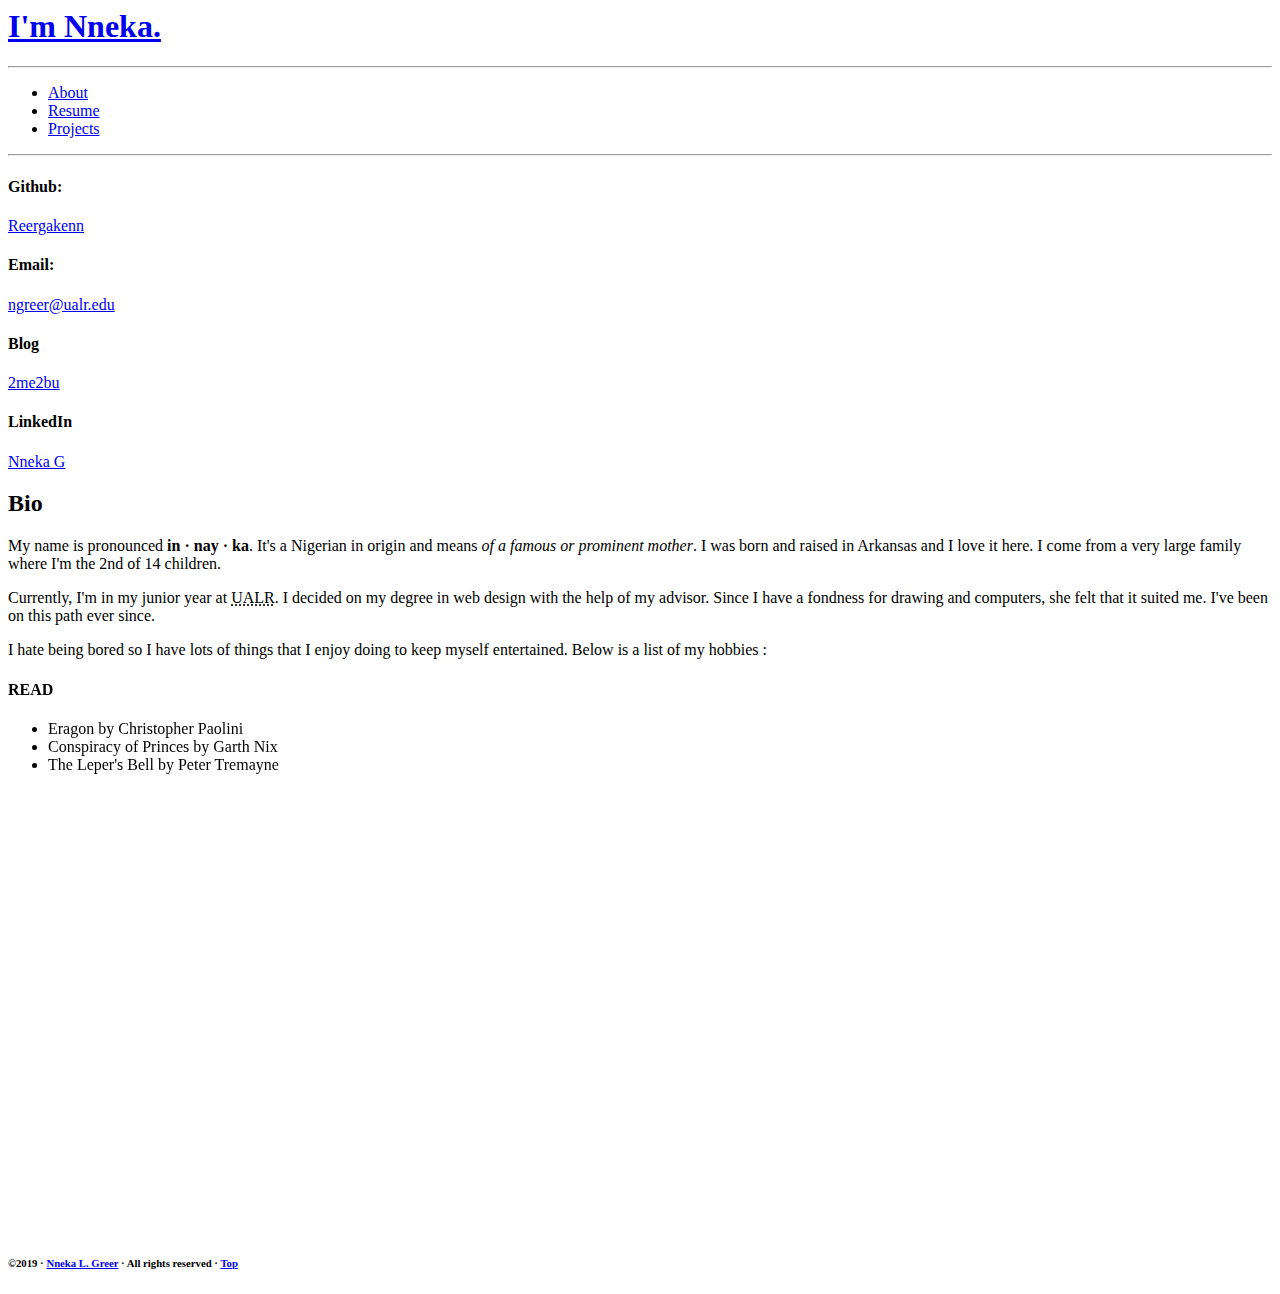
==== about.html @ 956659d1 "Add files via upload" ====
<!Doctype>
<html lang="en-US">
    
    <head>
        <title>About Nneka</title>
        <meta charset="UTF-8">
        <meta name="description" content="about" />
        <meta name="author" content= "Nneka Greer"/>
        <meta name="viewport" content="width=device-width, initial-scale=1, shrink-to-fit=no"/>
        <link href="assets/css/portfolio.css" rel="stylesheet" type="text/css">
        <link href="https://fonts.googleapis.com/css?family=Quintessential|Qwigley|Raleway" rel="stylesheet">
        <link rel="stylesheet" href="https://unpkg.com/aos@next/dist/aos.css" />
        <link href="https://fonts.googleapis.com/css?family=Ibarra+Real+Nova:400,400i,600,600i,700,700i&display=swap" rel="stylesheet">

    </head>
    
    <body class="about-main">
        <h1 id="top"><a href="index.html">I'm Nneka.</a></h1> 
        <hr />
        <section id="nav">
                                                                            <!--Navigation -->
            <ul>
                <li><a href="about.html">About</a></li>
                <li><a href="resume.html">Resume</a></li>
                <li><a href="projects.html">Projects</a></li>
            </ul>
        </section> <!-- end of nav-->
         <hr />
        
        <main class="about">
        
        <section id="info">

           <article> 
                <h4>Github:</h4>
                <a href="...">Reergakenn</a>
            </article>

            <article>
                <h4>Email:</h4>
                <a href="mailto:ngreer@ualr.edu" target="_blank">
                    ngreer@ualr.edu</a>
            </article>  

            <article>   
                <h4>Blog</h4>
                <p><a href="https://2me2bu.wordpress.com/" target="_blank">2me2bu</a></p>
            </article>
        
             <article>   
                <h4>LinkedIn</h4>
                <p><a href="https://linkedin.com/in/nneka-g/" target="_blank">Nneka G</a></p>
            </article>
            
        </section> <!-- end of info-->
         
        <section id="bio">
          <h2>Bio</h2>
            <p> My name is pronounced <strong>in &middot; nay &middot; ka</strong>. It's a Nigerian in origin and means<em title="My mother is so awesome!"> of a famous or prominent mother</em>.
            I was born and raised in Arkansas and I love it here. I come from a very large family where I'm the 2nd of 14 children. </p>
            
            <p>Currently, I'm in my junior year at <abbr title="University of Arkansas at Little Rock">UALR</abbr>. I decided on my degree in web design with the help of my advisor. 
                Since I have a fondness for drawing and computers, she felt that it suited me. I've been on this path ever since.</p>

            <p>I hate being bored so I have lots of things that I enjoy doing to keep myself entertained. Below is a list of my hobbies :
            </p>
        </section> <!-- end of bio-->
      <!--Hobbies -->
        <section class="hobbies">
            <div class="hob read"  data-aos="zoom-in">
                <h4>READ</h4>
                <div class="hob-content">
                    <ul>
                        <li><span class="book">Eragon</span> by Christopher Paolini</li>
                        <li><span class="book">Conspiracy of Princes</span> by Garth Nix</li>
                        <li><span class="book">The Leper's Bell</span> by Peter Tremayne</li>
                    </ul>
            </div>
            </div>
            <div class="hob learn"  data-aos="zoom-in">
                <h4>LEARN</h4>
                <div class="hob-content">
                    <ul>
                        <li>how to paint</li>
                        <li>how to draw</li>
                        <li>about web design</li>
                    </ul>
            </div>
            </div>
            <div class="hob music" data-aos="zoom-in">
                    <h4 class="headline">MUSIC</h4>
                    <div class="hob-content">
                        <ul>
                            <li>Evanescence</li>
                            <li>K-pop</li>
                            <li>Bebe & Cece Winans</li>
                        </ul>
                </div>
                </div>
                <div class="hob games" data-aos="zoom-in">
                    <h4>GAMES</h4>
                    <div class="hob-content">
                        <ul>
                            <li>Final Fantasy X</li>
                            <li>Resident Evil</li>
                            <li>Tekken</li>
                        </ul>
                </div>
                </div>
                <div class="hob show-movies"  data-aos="zoom-in">
                    <h4>SHOWS & MOVIES</h4>
                    <div class="hob-content">                   
                        <ul>
                            <li>Moon Embracing the Sun</li>
                            <li>The Matrix Trilogy</li>
                            <li>Minority Report</li>
                        </ul>
                    </div>
                </div>
            </section>      <!---end of Hobbies-->
        
        </main>
          <footer>                                                         <!--Footer -->
                    <h6> &copy;2019 &middot; <a href="index.html">Nneka L. Greer</a> &middot; All rights reserved &middot; 
                        <a href="#top">Top</a></h6>
          </footer>

          <script src="https://unpkg.com/aos@next/dist/aos.js"></script>
          <script>
                AOS.init({
                  duration: 1500,
                });
              </script>
    </body>
    
</html>
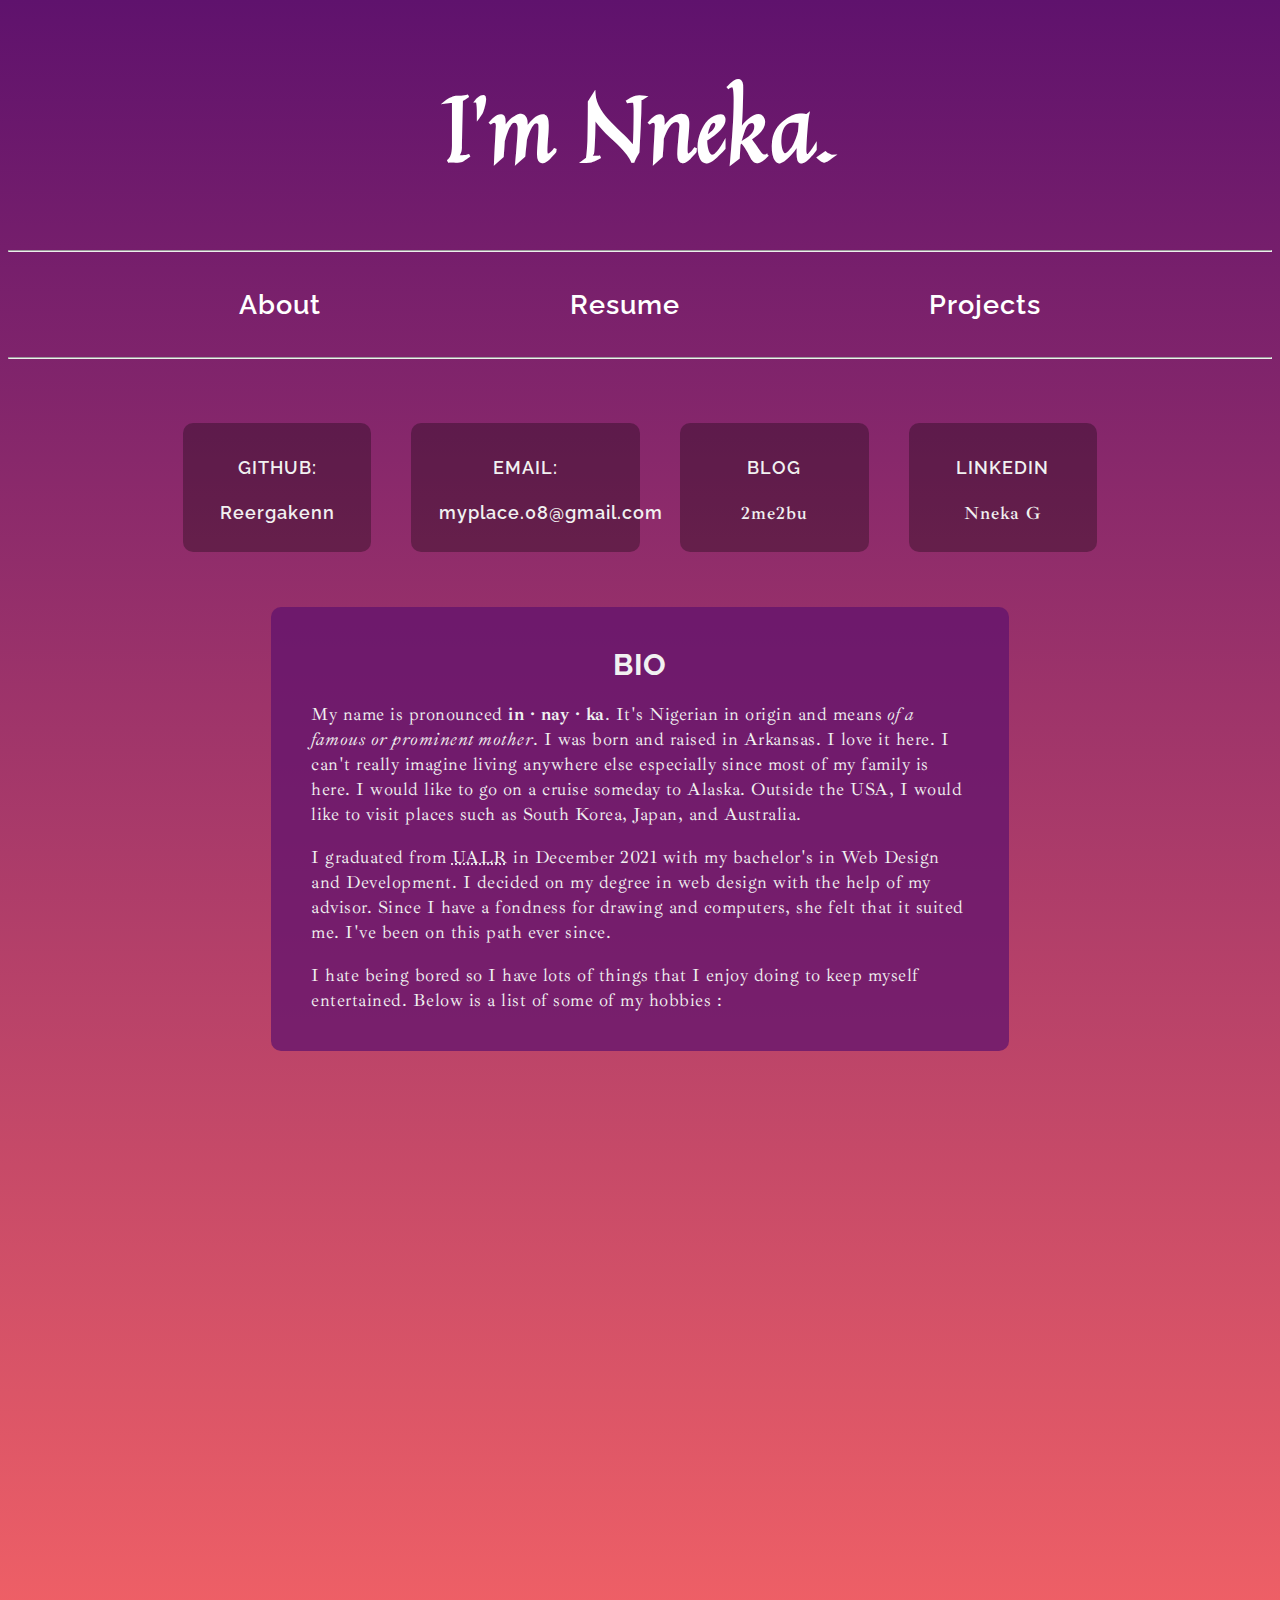
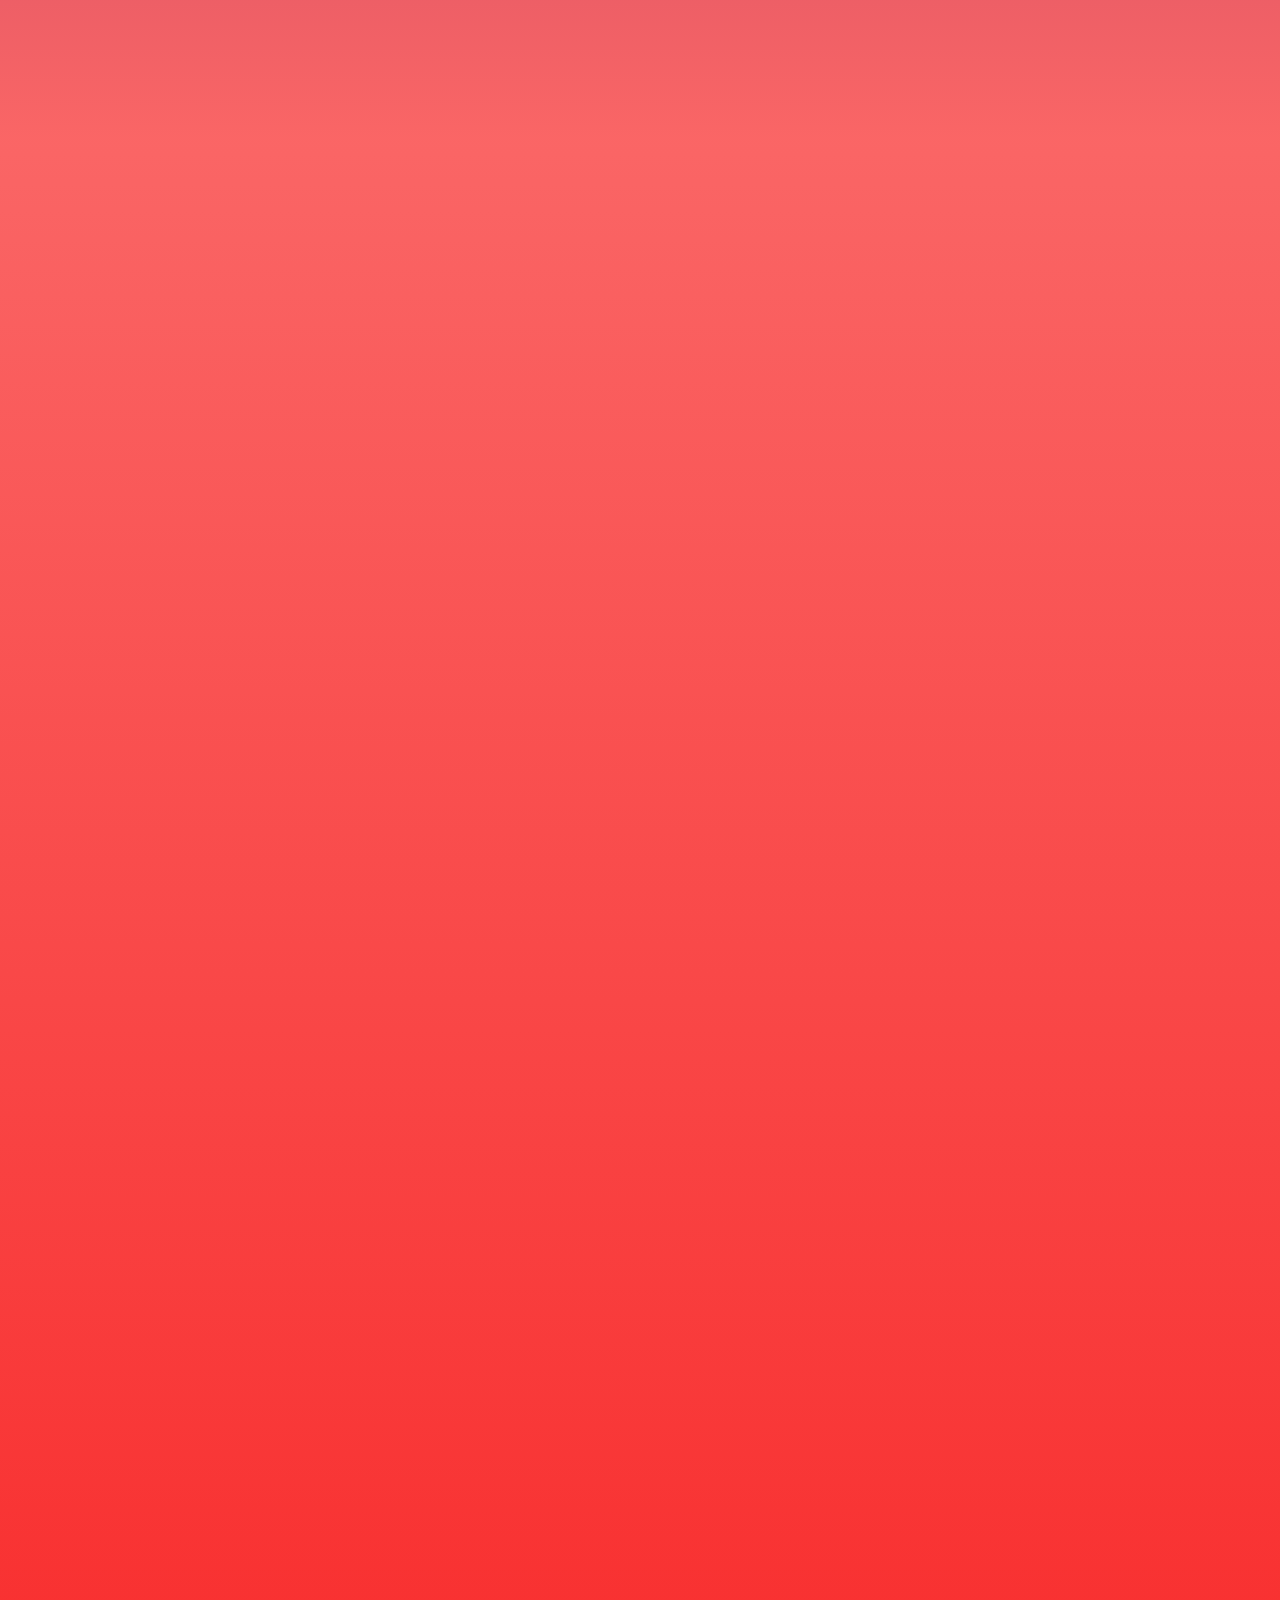
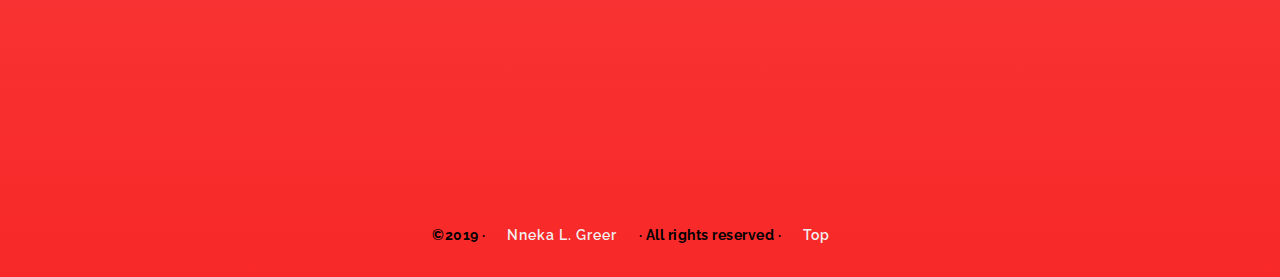
==== commit fcf41c40: "Update about.html" ====
--- a/about.html
+++ b/about.html
@@ -38,8 +38,8 @@
 
             <article>
                 <h4>Email:</h4>
-                <a href="mailto:ngreer@ualr.edu" target="_blank">
-                    ngreer@ualr.edu</a>
+                <a href="mailto:myplace.08@gmail.com" target="_blank">
+                    myplace.08@gmail.com</a>
             </article>  
 
             <article>   
@@ -56,13 +56,13 @@
          
         <section id="bio">
           <h2>Bio</h2>
-            <p> My name is pronounced <strong>in &middot; nay &middot; ka</strong>. It's a Nigerian in origin and means<em title="My mother is so awesome!"> of a famous or prominent mother</em>.
-            I was born and raised in Arkansas and I love it here. I come from a very large family where I'm the 2nd of 14 children. </p>
+            <p> My name is pronounced <strong>in &middot; nay &middot; ka</strong>. It's Nigerian in origin and means<em title="My mother is so awesome!"> of a famous or prominent mother</em>.
+            I was born and raised in Arkansas. I love it here. I can't really imagine living anywhere else especially since most of my family is here. I would like to go on a cruise someday to Alaska. Outside the USA, I would like to visit places such as South Korea, Japan, and Australia.</p>
             
-            <p>Currently, I'm in my junior year at <abbr title="University of Arkansas at Little Rock">UALR</abbr>. I decided on my degree in web design with the help of my advisor. 
+            <p>I graduated from <abbr title="University of Arkansas at Little Rock">UALR</abbr> in December 2021 with my bachelor's in Web Design and Development. I decided on my degree in web design with the help of my advisor. 
                 Since I have a fondness for drawing and computers, she felt that it suited me. I've been on this path ever since.</p>
 
-            <p>I hate being bored so I have lots of things that I enjoy doing to keep myself entertained. Below is a list of my hobbies :
+            <p>I hate being bored so I have lots of things that I enjoy doing to keep myself entertained. Below is a list of some of my hobbies :
             </p>
         </section> <!-- end of bio-->
       <!--Hobbies -->
@@ -83,6 +83,8 @@
                     <ul>
                         <li>how to paint</li>
                         <li>how to draw</li>
+                        <li>about logo and graphic design</li>
+                        <li>about video editing</li>
                         <li>about web design</li>
                     </ul>
             </div>
@@ -91,9 +93,9 @@
                     <h4 class="headline">MUSIC</h4>
                     <div class="hob-content">
                         <ul>
-                            <li>Evanescence</li>
-                            <li>K-pop</li>
-                            <li>Bebe & Cece Winans</li>
+                            <li>Alternative or Symphonic Rock: Evanescence, Delain, Stream of Passion</li>
+                            <li>K-Pop: Monsta X, B.A.P, NCT, EXO, VIXX, Infinite</li>
+                            <li>Christian: Bebe & Cece Winans, Nneka Egbuna, Jaci Velasquez, Stacie Orrico, Anointed </li>
                         </ul>
                 </div>
                 </div>
@@ -101,9 +103,9 @@
                     <h4>GAMES</h4>
                     <div class="hob-content">
                         <ul>
-                            <li>Final Fantasy X</li>
-                            <li>Resident Evil</li>
-                            <li>Tekken</li>
+                            <li>Final Fantasy VII, X, XV</li>
+                            <li>Resident Evil series</li>
+                            <li>Tekken series</li>
                         </ul>
                 </div>
                 </div>
@@ -111,9 +113,10 @@
                     <h4>SHOWS & MOVIES</h4>
                     <div class="hob-content">                   
                         <ul>
-                            <li>Moon Embracing the Sun</li>
-                            <li>The Matrix Trilogy</li>
-                            <li>Minority Report</li>
+                            <li>Animes: Fullmetal Alchemist, Death Note, My Hero Academia, Bleach, Inuyasha, Digimon</li>
+                            <li>Korean Dramas: Moon Embracing the Sun, Gu Family Book, The K2</li>
+                            <li>Action Movies: The Matrix Trilogy, Minority Report, The Villainess</li>
+                            <li>Adventure Movies: Lord of the Rings Trilogy, The Hobbit Trilogy</li>
                         </ul>
                     </div>
                 </div>
@@ -133,4 +136,4 @@
               </script>
     </body>
     
-</html>+</html>
--- a/assets/css/portfolio.css
+++ b/assets/css/portfolio.css
@@ -0,0 +1,392 @@
+/*Nneka L. Greer-MCOM 3310 Web Principle and Design 10-14-19*/
+/*also for ITEC 4610 Project and Portfolio 11-21-19*/
+
+
+/* ALL pages*/
+
+*,
+*:before,
+*:after {
+  box-sizing: inherit; 
+}
+html {
+   box-sizing: border-box;
+   margin: auto;
+}
+
+body {
+  font-family:'Raleway',cursive,sans-serif;
+  font-size: 18px;
+  letter-spacing: .5px;  
+}
+.home-main{
+  background:  linear-gradient(180deg, #5f126d 0%, /* dk. purple*/
+                       rgba(255, 255, 255, 0) 100%),
+                        #e6b3ff;
+}
+.about-main{
+  background: linear-gradient(rgb(95, 18, 109), rgba(248, 40, 40, 0.712), rgb(248, 40, 40));
+}
+.projects-main{
+  background: linear-gradient(rgb(95, 18, 109), rgba(40, 248, 231, 0.712), rgb(57, 187, 24));
+}
+.resume-main{
+  background: linear-gradient(rgb(95, 18, 109), rgba(255, 145, 0, 0.678), rgb(255, 217, 102));
+}
+main{
+  width: 80vw;
+  margin: auto;
+  padding: 20px;
+}
+a{
+  text-decoration: none;
+  padding: 12px 18px;
+  font-weight: 600;
+  letter-spacing: 1px;
+}
+
+h1 { /* my name*/
+    text-align: center;
+    font-family:'Quintessential',cursive,sans-serif;   
+        padding:50px 0 30px 0;
+}
+
+h1 a { /* my name*/
+  color: #fff; /* shortcut for white*/
+  font-size: 250%;
+  text-decoration: none;/* no underline*/   
+}
+h1 a:hover,a:active {/*link hover color*/
+	background-color: rgba(0,0,0,0.2);
+  padding:0 15px 0 10px;
+  border-radius: 10px;
+     border:5px solid;
+     opacity: 0.3;
+     transition: 0.3s;
+}
+p{
+  font-family: 'Ibarra Real Nova', serif;
+}
+
+#nav ul  { /* nav bar*/
+  display: flex;
+  flex-direction: row;
+  justify-content: space-evenly;
+  list-style-type: none; /* no bullet points*/
+  font-size: 150%;
+  padding:10px 0 10px 0;
+}
+
+#nav li a { /*link color*/
+   color: #fff;
+   text-decoration: none;/* no underline*/ 
+}
+
+#nav a:hover,a:active {/*link hover color*/
+	background-color: rgba(0,0,0,0.2);
+  padding:15px 10px 15px 10px;
+    border:3px solid;
+    border-radius: 10px;
+    opacity: 0.3;
+    transition: 0.3s;
+}
+
+/* INDEX page*/
+#myself {
+   display: flex;
+  flex-direction: row;
+  justify-content: space-around;
+  padding:15px; 
+}
+
+#myself img, #brief {
+  border-top:5px solid #5F126D;
+  border-bottom: 5px solid #5F126D;
+  border-radius: 10px;
+  
+}
+
+#brief {
+  text-align: center;
+  color: #f1f1f1;
+    font-family:'Quintessential',cursive,sans-serif; 
+    font-size: 150%; 
+    margin: 10px 30px 10px 70px;
+}
+
+#reflect {
+  color: #000000;;
+    font-family: 'Raleway', sans-serif;
+    font-size: 110%; 
+    padding:15px
+}
+
+#reflect h2 {
+  text-align: center;
+}
+
+/* ABOUT page*/
+.about p, li, h2, h4, a{
+  color: #f1f1f1;
+}
+.about h4{
+  font-size: 18px;
+  letter-spacing: 1px;
+  font-weight:600;
+  text-transform: uppercase;
+}
+.about a:hover{
+  color: #e6b3ff;
+  background: #f82828;
+  border-radius: 10px;
+  border: 1px solid rgba(241, 241, 241, 0.486);
+  transition: .2s
+}
+#info {
+  padding:15px;
+  display: flex;
+  flex-direction: row;
+  justify-content: space-around; 
+}   
+#info article{
+  width: 24%;
+  height: auto;
+  text-align: center;
+  padding: 10px;
+  background: rgba(0, 0, 0, 0.295);
+  margin: 20px;
+  border-radius: 10px;
+}
+#info p{
+  letter-spacing: 1px;
+}
+#bio, #hobbies, #gallery {
+  padding:15px;
+  margin:auto;
+  line-height: 25px;
+}
+#bio{
+  background: rgba(95, 18, 109, 0.733);
+  width: 75%;
+  padding: 20px 40px;
+  margin: 20px auto;
+  border-radius: 10px;
+}
+#bio h2 {
+  text-align: center;
+  font-size: 30px;
+  text-transform: uppercase;
+}
+
+/*Hobbies area*/
+
+.hobbies{
+  width: 100%;
+  display: flex;
+  flex-direction: column;
+  justify-content: center;
+  align-content: center;
+  flex-wrap: wrap;
+}
+.hob{
+  width: 100%;
+  height: auto;
+  margin: 20px auto;
+  padding: 20px;
+  border-radius: 10px;
+  display: flex;
+  flex-direction: column;
+  justify-content: space-around;
+  align-content: center;
+  background: rgba(95, 18, 109, 0.534);
+}
+.hob h4{
+  font-size: 40px;
+  line-height: 0px;
+  width: 100%;
+  text-align: center;
+}
+.hob-content{
+  display: flex;
+  flex-direction: row;
+  justify-content: space-around;
+  align-content: center;
+  z-index: 11;
+}
+.hob-content p{
+  width: 47%;
+  padding: 20px;
+  background: rgba(0, 0, 0, 0.295);
+  border-radius: 10px;
+}
+.hob-content ul{
+  width: 47%;
+  padding: 20px;
+  border-radius: 10px;
+}
+.hob-content li{
+  padding: 5px;
+}
+.hob li{
+  line-height: 30px;
+  list-style-type: square;
+}
+ /*RESUME page*/
+.sub_nav {
+  padding:15px;
+  display: flex;
+  flex-direction: row;
+  justify-content: space-around; 
+}
+.sub_nav a{ /*resume sections*/
+  width: 24%;
+  height: auto;
+  text-align: center;
+  padding: 10px;
+  background: rgba(0, 0, 0, 0.295);
+  margin: 20px;
+  border-radius: 10px;
+  font-size: 18px;
+  letter-spacing: 1px;
+  font-weight:600;
+  text-transform: uppercase;
+}
+.sub_nav a:hover{ /*resume sections*/
+  color: #000000;
+  background: #ffd966;
+  border-radius: 10px;
+  border: 1px solid rgba(0, 0, 0, 0.294);
+  transition: .2s
+ }
+ #letter{
+  color:#f1f1f1; 
+  width: 75%;
+  padding: 20px 40px;
+  margin: 20px auto;
+  border-top:5px solid #5F126D;
+  border-bottom: 5px solid #5F126D;
+  border-radius: 10px;
+  text-align: center;
+  font-size: 150%; 
+}
+
+.resume .skill-list{ /*resume skills*/
+  padding:15px;
+  display: flex;
+  flex-direction: row;
+  justify-content: space-around; 
+}   
+#skills h4 {
+  text-align: center;
+}
+#skills article{
+  width: 24%;
+  height: auto;
+  padding: 10px;
+  background: rgba(0, 0, 0, 0.295);
+  margin: 20px;
+  border-radius: 10px;
+}
+.skill-list li{
+  line-height: 30px;
+  list-style-type: square;
+}
+.edu-content, .emp-content, .int-content{ /*Education*/
+  display: flex;
+  flex-direction: row;
+  justify-content: space-around;
+  align-content: center;
+  z-index: 11;
+}
+.edu-content h4 { /* dark bkgd*/
+  width: 47%;
+  padding: 20px;
+  background: rgba(0, 0, 0, 0.295);
+  border-radius: 10px;
+}
+.edu-content article, .emp-content article, .int-content article {
+  width: 47%;
+  padding: 20px;
+  border-radius: 10px;
+}
+.int-content .pix { /* dark bkgd on title picture*/
+  width: 40%;
+  padding: 20px;
+  border-radius: 10px;
+}
+#letter a:hover, .edu-content a:hover, .emp-content a:hover, .int-content a:hover{
+  color: #000000;
+  background: #ffd966;
+  border-radius: 10px;
+  border: 1px solid rgba(0, 0, 0, 0.294);
+  transition: .2s
+}
+
+#letter h2, #skills h2, #education h2, #employment h2, #internships h2 { /* subheadings on Resume page*/
+  text-align: center;
+  font-size: 30px;
+  text-transform: uppercase;
+}
+.resume #employment ul li, .resume #internships ul li {
+ list-style-type: square; /* square bullet points*/
+}
+#skills, #education, #employment, #internships{ /* purple bkgd on Resume page*/
+    width: 100%;
+    height: auto;
+    margin: 20px auto;
+    padding: 20px;
+    border-radius: 10px;
+    display: flex;
+    flex-direction: column;
+    justify-content: space-around;
+    align-content: center;
+    background: rgba(95, 18, 109, 0.534);
+}
+
+/* PROJECT page*/
+.project h2 { /* subheadings on Resume page*/
+  text-align: center;
+  font-size: 30px;
+  text-transform: uppercase;
+}
+.proj-content a:hover{ /*project section links*/
+  background: #39bb18;
+  border-radius: 10px;
+  border: 1px solid rgba(0, 0, 0, 0.294);
+  transition: .2s
+ }
+.project .writing,.project .web, .project .softskills, .project .programming,
+.project .database, .project .illustration, .project .media { /* purple bkgd on Resume page*/
+  width: 100%;
+  height: auto;
+  margin: 20px auto;
+  padding: 20px;
+  border-radius: 10px;
+  display: flex;
+  flex-direction: column;
+  justify-content: space-around;
+  align-content: center;
+  background: rgba(95, 18, 109, 0.534);
+}
+.proj-content p{
+  width: 47%;
+  margin: 20px auto;
+  padding: 20px;
+  background: rgba(0, 0, 0, 0.295);
+  border-radius: 10px;
+}
+
+.project {
+    margin:100px;
+    padding:15px;
+    text-align: center;
+}
+
+
+
+/* FOOTER*/
+
+footer {
+  text-align:center;
+  font-size:larger;
+}
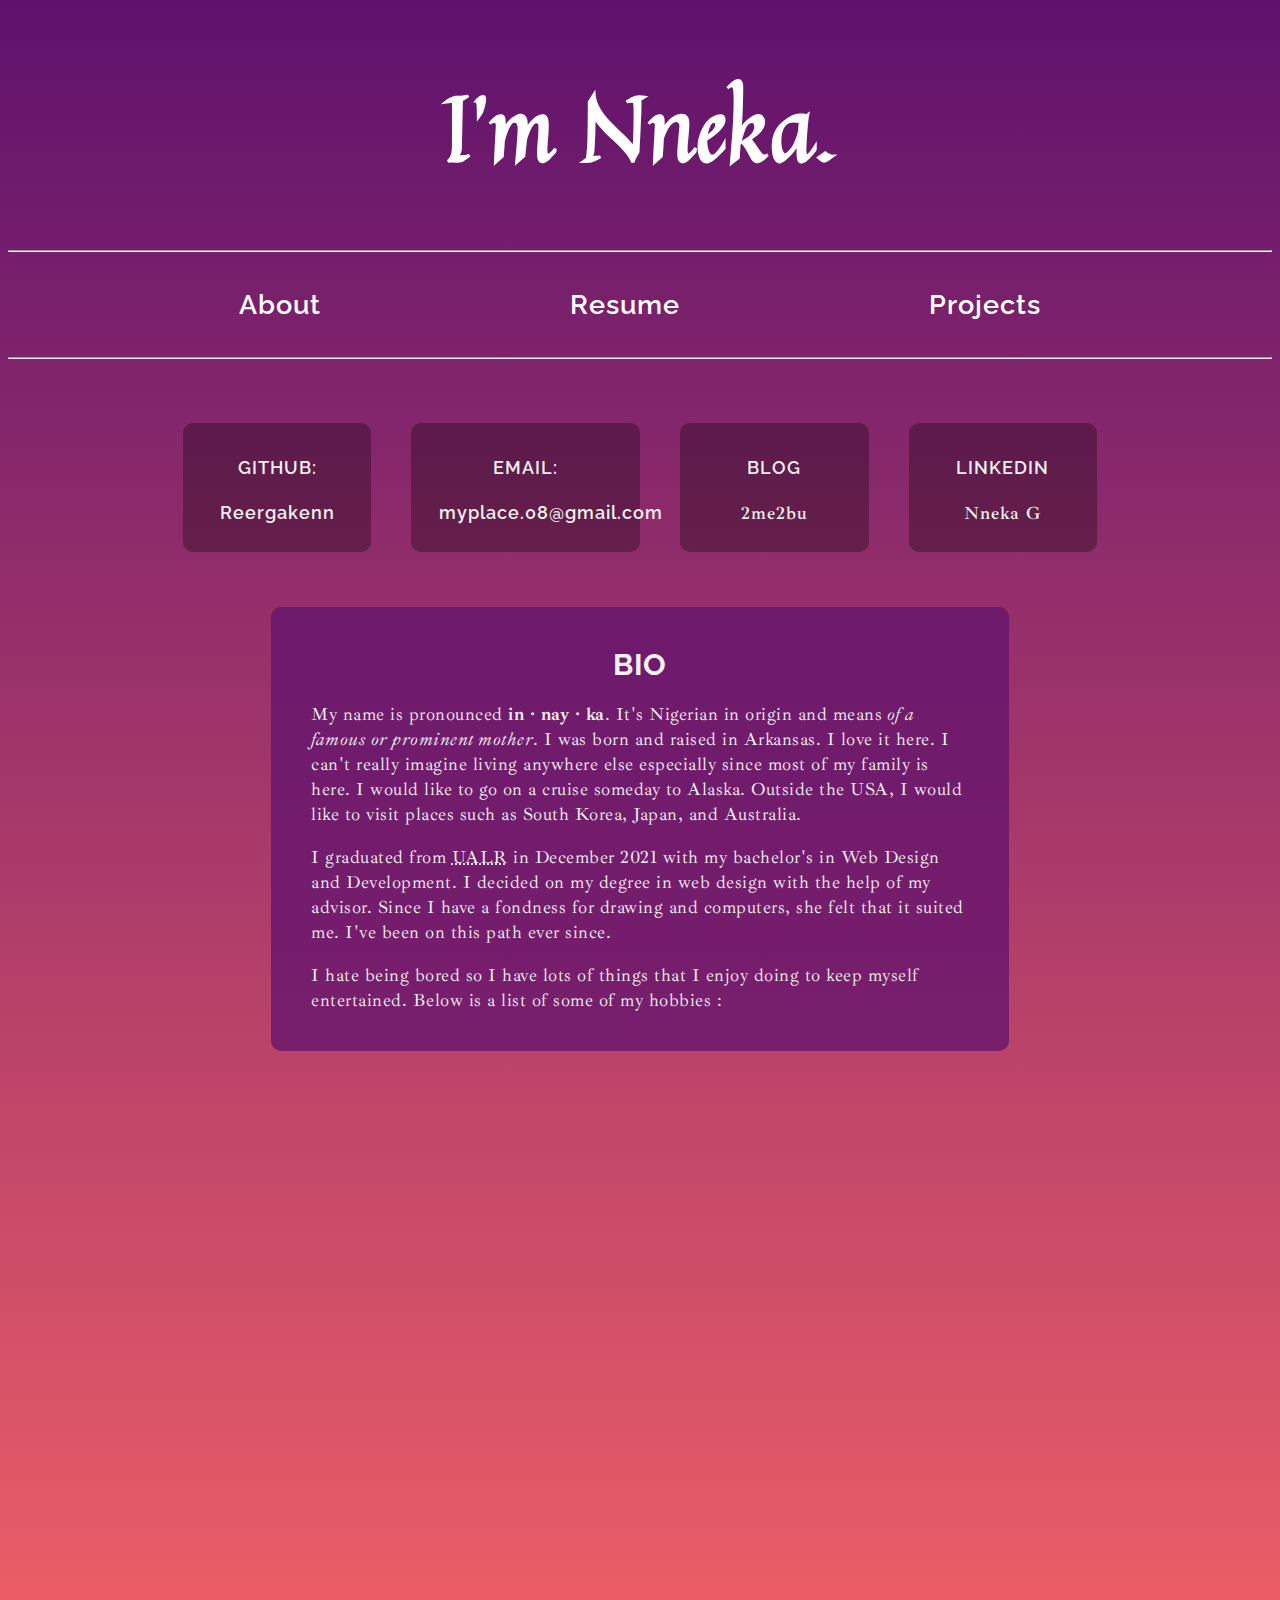
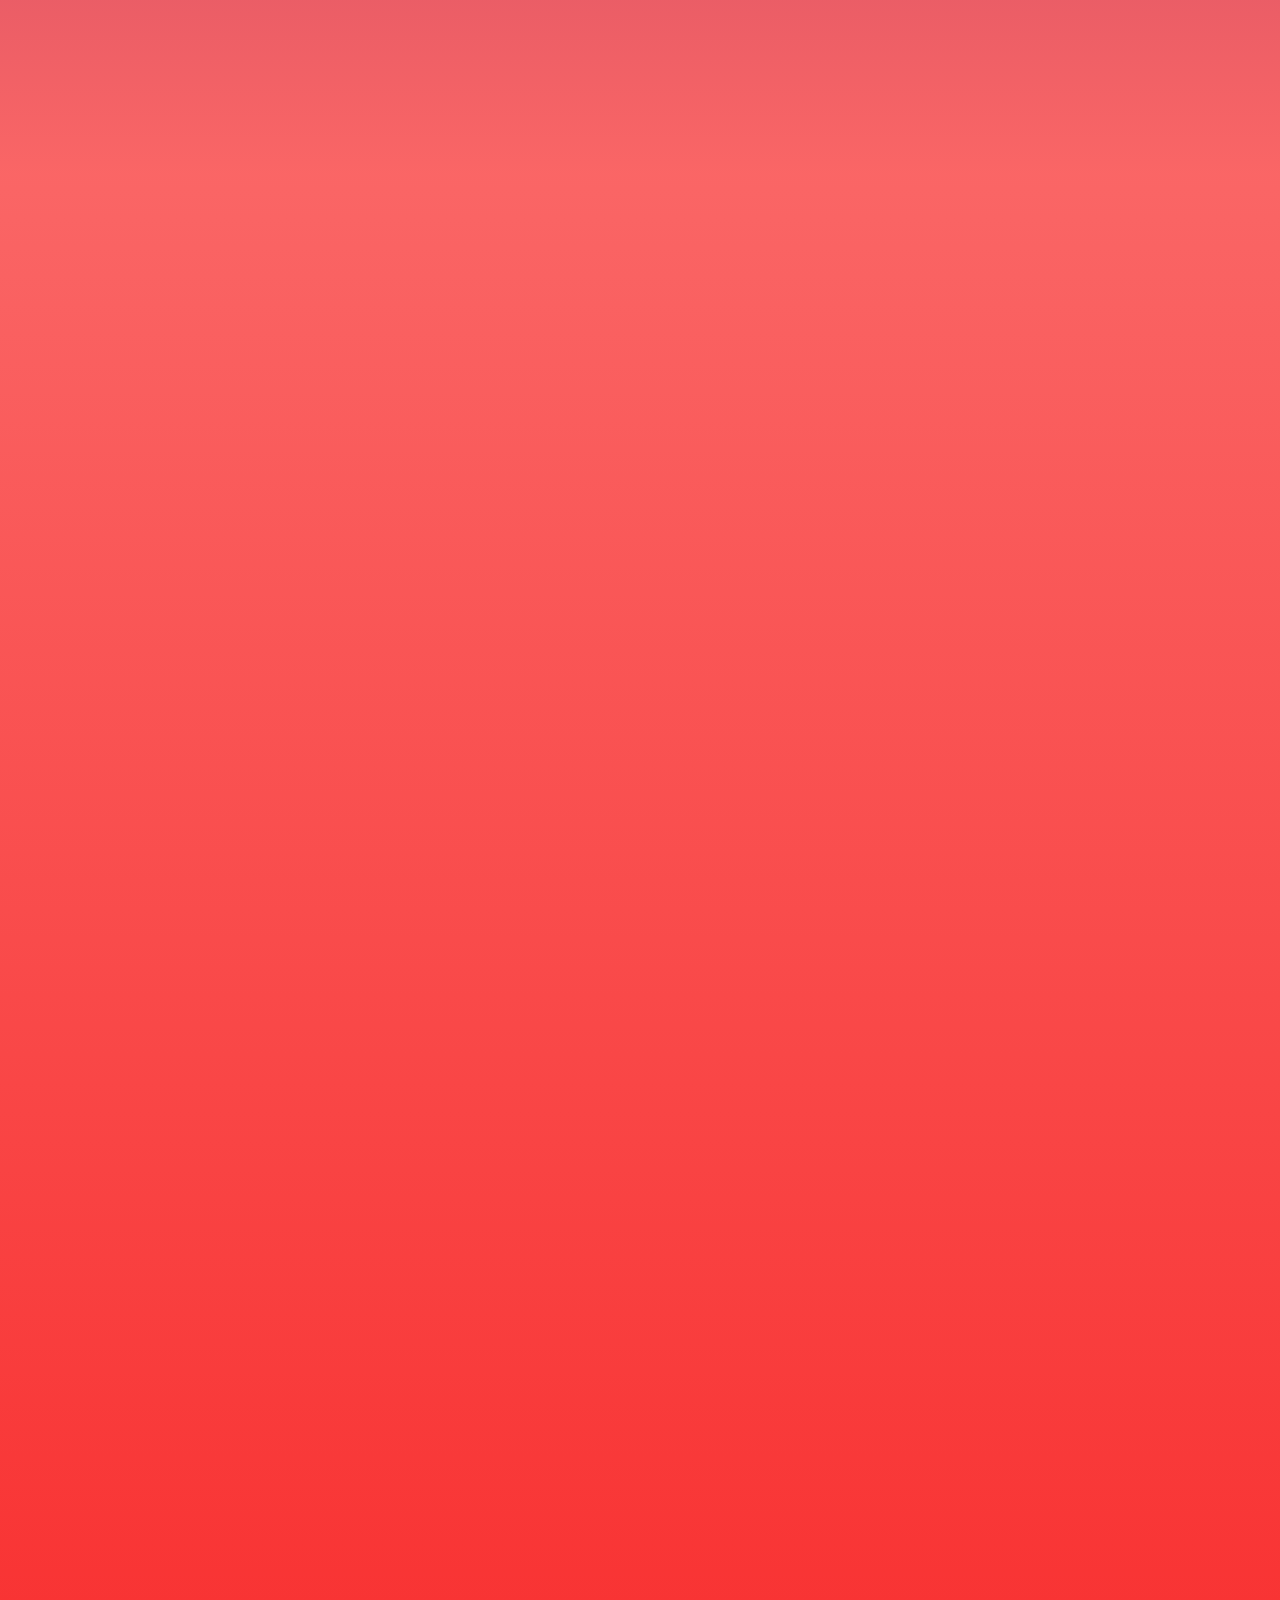
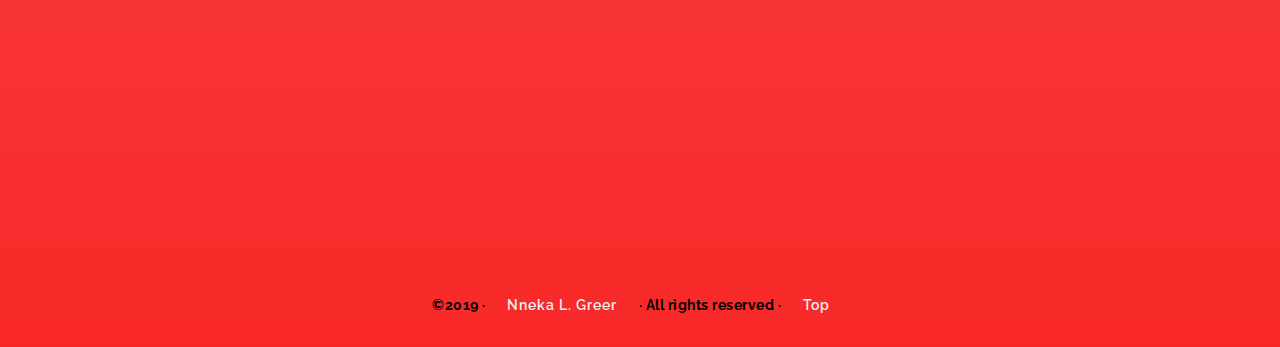
==== commit 8ff0008a: "Update about.html" ====
--- a/about.html
+++ b/about.html
@@ -94,7 +94,7 @@
                     <div class="hob-content">
                         <ul>
                             <li>Alternative or Symphonic Rock: Evanescence, Delain, Stream of Passion</li>
-                            <li>K-Pop: Monsta X, B.A.P, NCT, EXO, VIXX, Infinite</li>
+                            <li>K-Pop: Monsta X, B.A.P, NCT, EXO, VIXX, BTS, Infinite</li>
                             <li>Christian: Bebe & Cece Winans, Nneka Egbuna, Jaci Velasquez, Stacie Orrico, Anointed </li>
                         </ul>
                 </div>
@@ -106,6 +106,7 @@
                             <li>Final Fantasy VII, X, XV</li>
                             <li>Resident Evil series</li>
                             <li>Tekken series</li>
+                            <li>Just Dance!</li>
                         </ul>
                 </div>
                 </div>
@@ -116,7 +117,7 @@
                             <li>Animes: Fullmetal Alchemist, Death Note, My Hero Academia, Bleach, Inuyasha, Digimon</li>
                             <li>Korean Dramas: Moon Embracing the Sun, Gu Family Book, The K2</li>
                             <li>Action Movies: The Matrix Trilogy, Minority Report, The Villainess</li>
-                            <li>Adventure Movies: Lord of the Rings Trilogy, The Hobbit Trilogy</li>
+                            <li>Adventure Movies: Lord of the Rings Trilogy, The Hobbit Trilogy, The Chronicles of Narnia</li>
                         </ul>
                     </div>
                 </div>
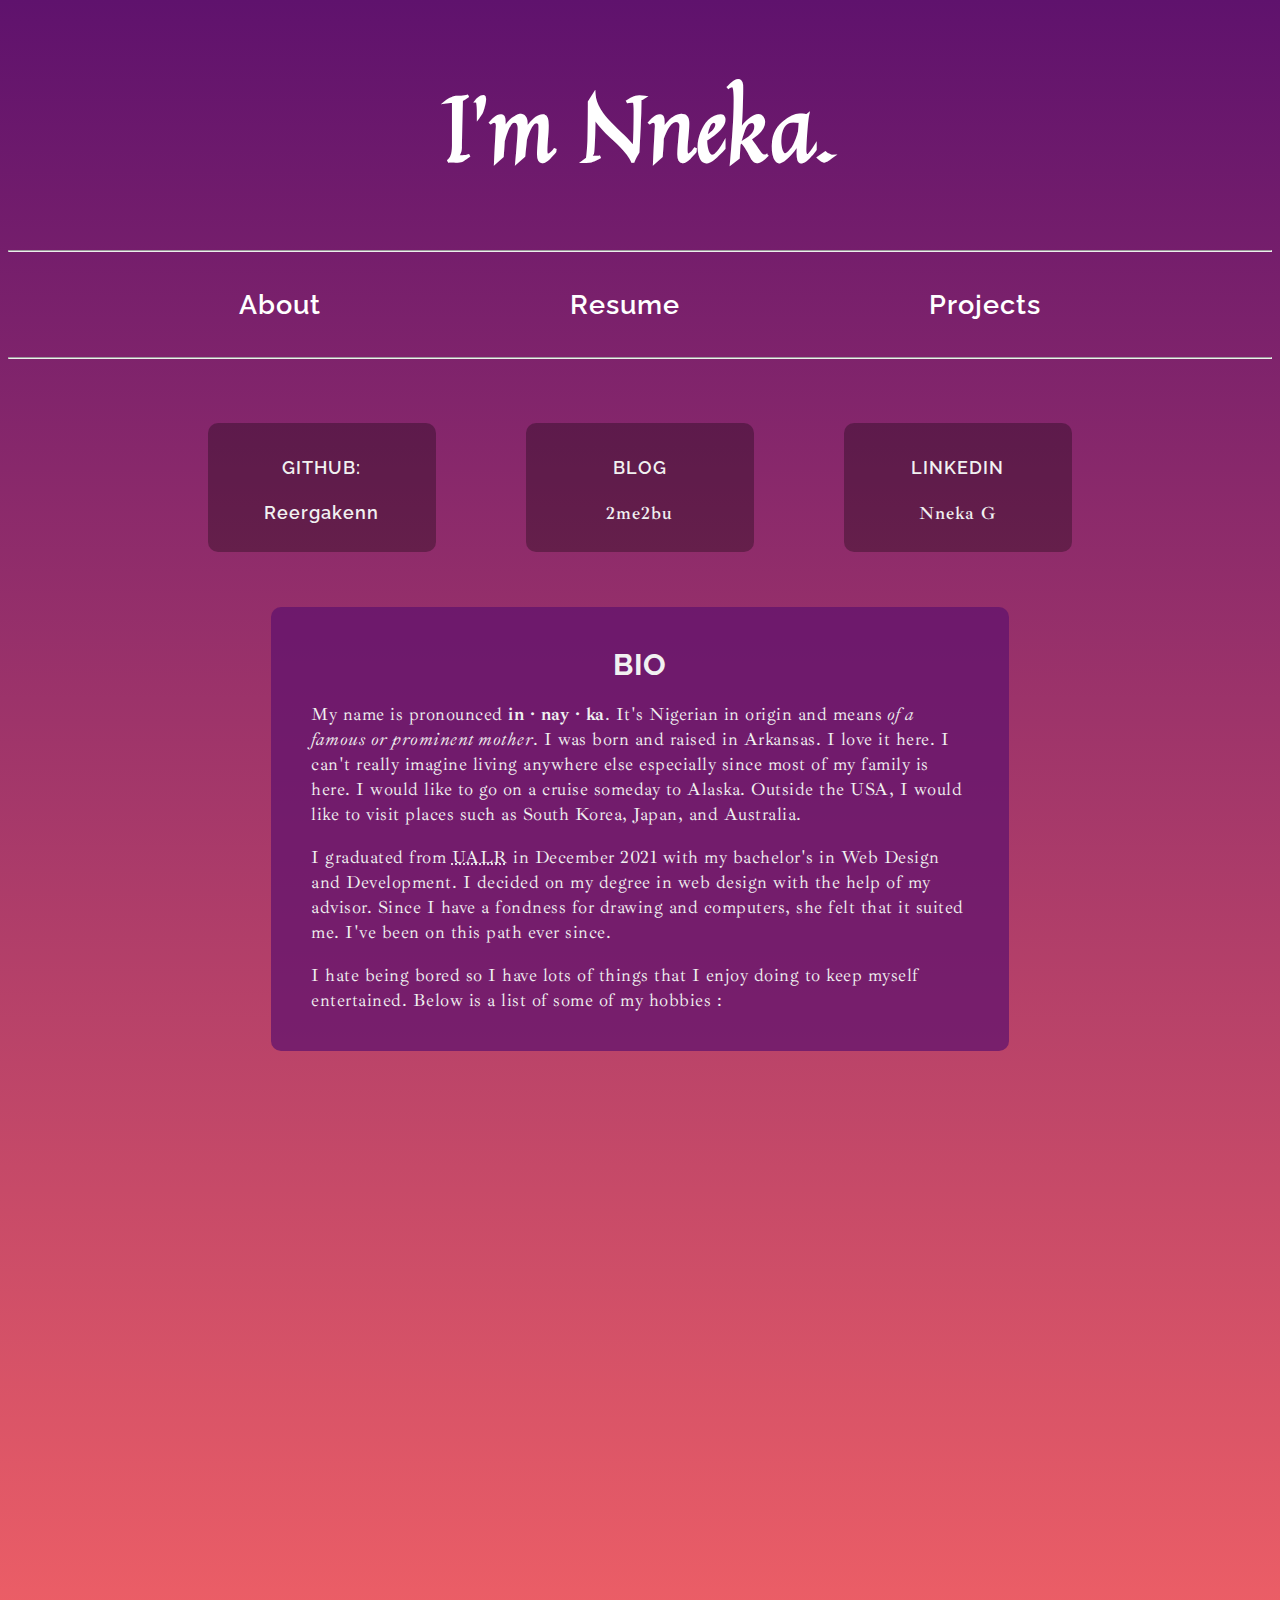
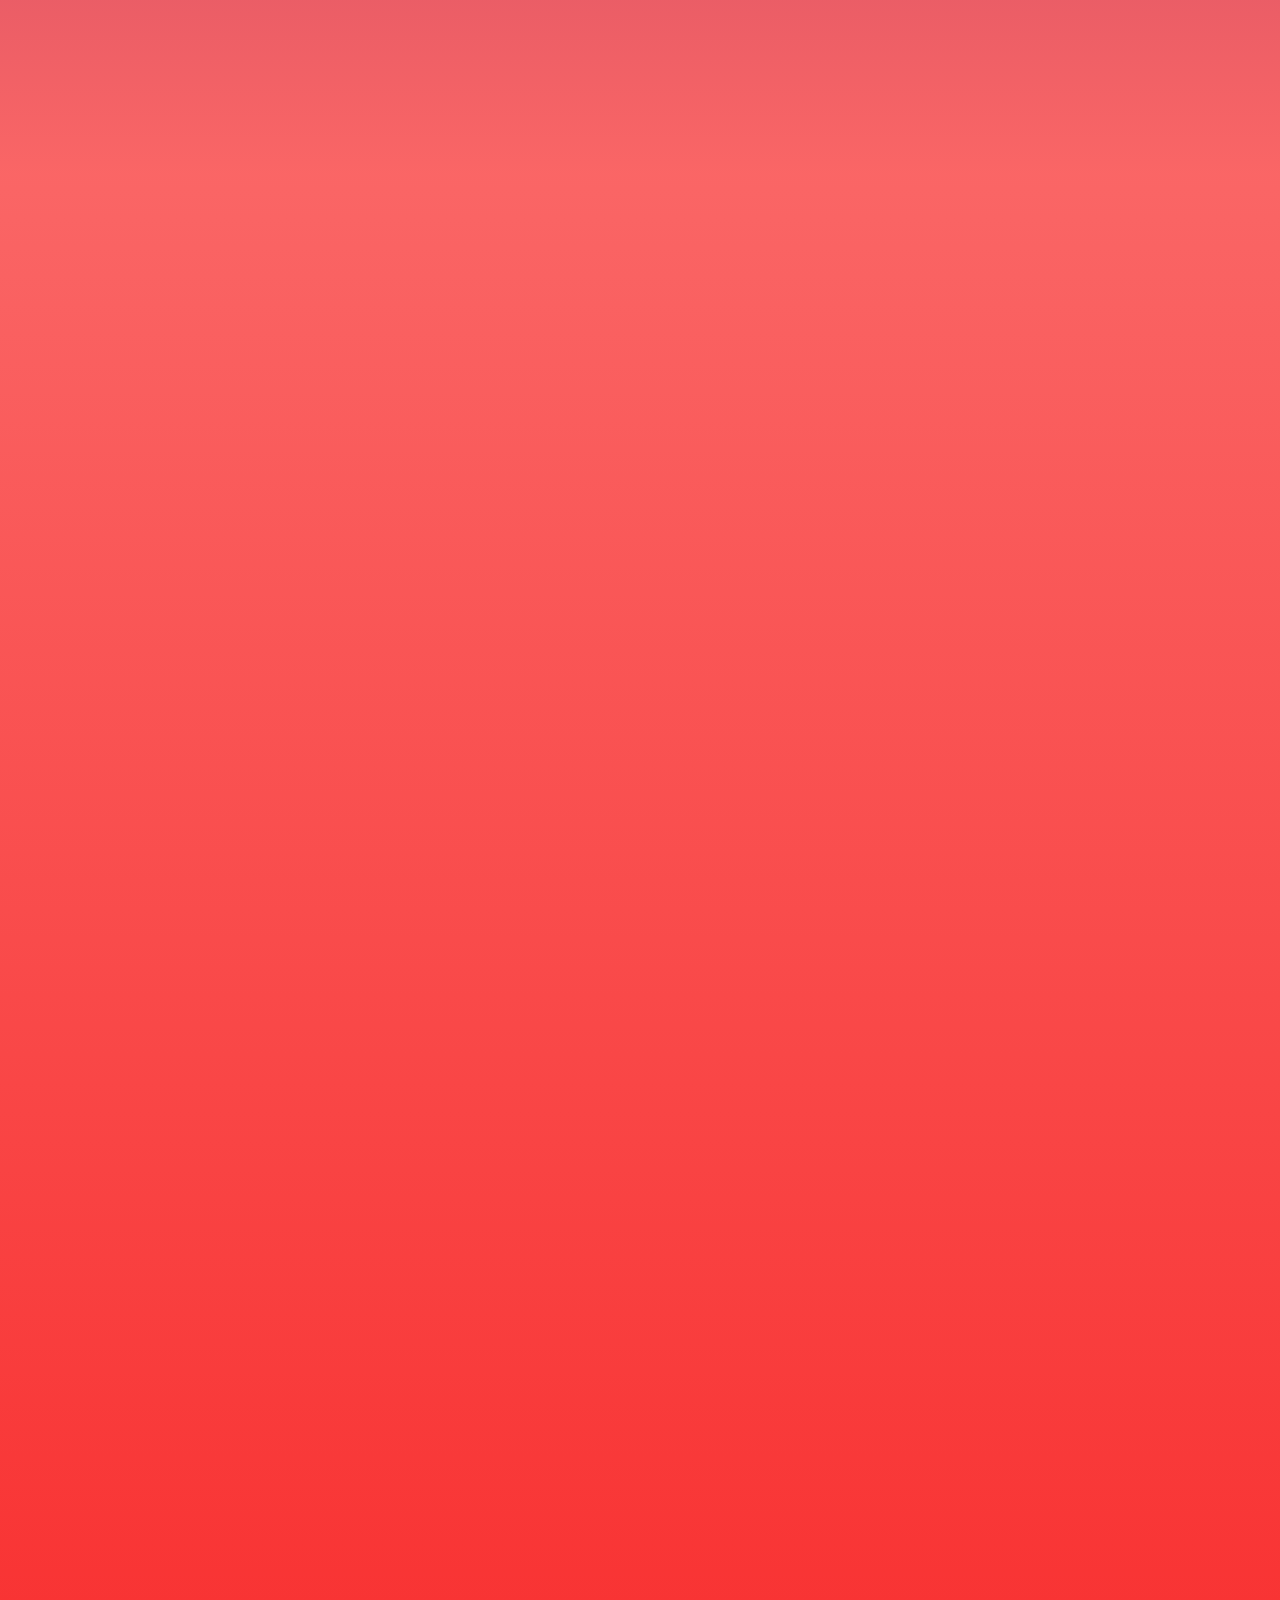
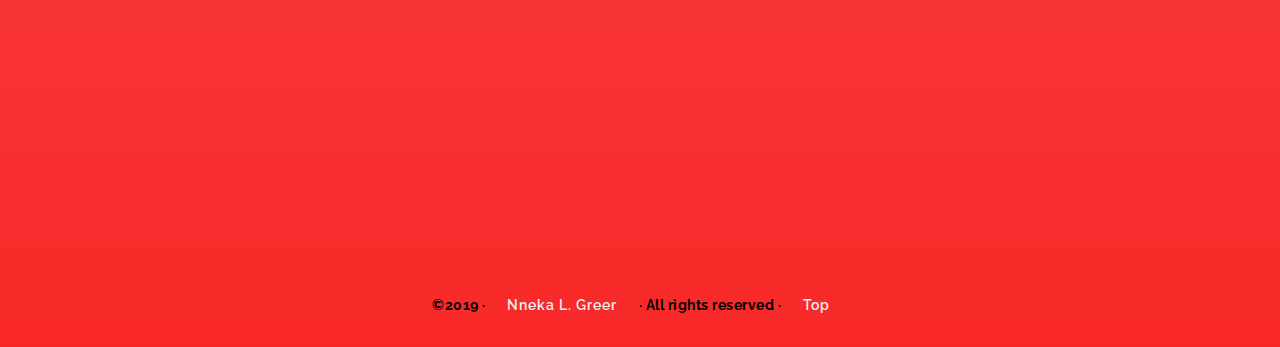
==== commit 57100df5: "Update about.html" ====
--- a/about.html
+++ b/about.html
@@ -36,11 +36,11 @@
                 <a href="...">Reergakenn</a>
             </article>
 
-            <article>
+           <!-- BROKEN LINK <article>
                 <h4>Email:</h4>
                 <a href="mailto:myplace.08@gmail.com" target="_blank">
                     myplace.08@gmail.com</a>
-            </article>  
+            </article>  -->
 
             <article>   
                 <h4>Blog</h4>
@@ -114,7 +114,7 @@
                     <h4>SHOWS & MOVIES</h4>
                     <div class="hob-content">                   
                         <ul>
-                            <li>Animes: Fullmetal Alchemist, Death Note, My Hero Academia, Bleach, Inuyasha, Digimon</li>
+                            <li>Animes: Attack On Titan, Fullmetal Alchemist, Death Note, My Hero Academia, Bleach, Inuyasha, Digimon</li>
                             <li>Korean Dramas: Moon Embracing the Sun, Gu Family Book, The K2</li>
                             <li>Action Movies: The Matrix Trilogy, Minority Report, The Villainess</li>
                             <li>Adventure Movies: Lord of the Rings Trilogy, The Hobbit Trilogy, The Chronicles of Narnia</li>
--- a/assets/css/portfolio.css
+++ b/assets/css/portfolio.css
@@ -102,8 +102,7 @@
 #myself img, #brief {
   border-top:5px solid #5F126D;
   border-bottom: 5px solid #5F126D;
-  border-radius: 10px;
-  
+  border-radius: 10px;  
 }
 
 #brief {
@@ -114,14 +113,23 @@
     margin: 10px 30px 10px 70px;
 }
 
-#reflect {
+#reflect, #pd-final {
   color: #000000;;
     font-family: 'Raleway', sans-serif;
     font-size: 110%; 
     padding:15px
 }
 
-#reflect h2 {
+#pd-final h2 a:hover,a:active{/*link hover color*/
+   background-color: rgba(0,0,0,0.2);
+  padding:15px 10px 15px 10px;
+    border:3px solid;
+    border-radius: 10px;
+    opacity: 0.3;
+    transition: 0.3s;
+}
+
+#reflect h2, #pd-final h2 {
   text-align: center;
 }
 
@@ -344,19 +352,31 @@
 }
 
 /* PROJECT page*/
+.proj_sub_nav {
+  text-align: center;
+}
+
 .project h2 { /* subheadings on Resume page*/
   text-align: center;
   font-size: 30px;
   text-transform: uppercase;
 }
-.proj-content a:hover{ /*project section links*/
-  background: #39bb18;
+
+.proj_sub_nav a:hover{ /* project id links*/
+  background: #39bb18; /* green*/
+  border-radius: 10px;
+  border: 1px solid rgba(0, 0, 0, 0.294);
+  transition: .2s
+}
+
+.proj-content a:hover{ /*project links in sections*/
+  background: #39bb18; /* green*/
   border-radius: 10px;
   border: 1px solid rgba(0, 0, 0, 0.294);
   transition: .2s
  }
-.project .writing,.project .web, .project .softskills, .project .programming,
-.project .database, .project .illustration, .project .media { /* purple bkgd on Resume page*/
+.project .printdesign,.project .writing,.project .web, .project .softskills, .project .programming,
+.project .database, .project .illustration, .project .media { /* purple bkgd on Resume page - softskills and illustration were deleted in html*/
   width: 100%;
   height: auto;
   margin: 20px auto;
@@ -376,12 +396,20 @@
   border-radius: 10px;
 }
 
+.printdesign .proj-cont p ul {
+    list-style-type: none; /* no bullet points*/
+}
+
 .project {
     margin:100px;
     padding:15px;
     text-align: center;
 }
-
+/* Media Area*/
+iframe { /* centers the videos*/
+ display: block;
+ margin: 0 auto;
+}
 
 
 /* FOOTER*/
